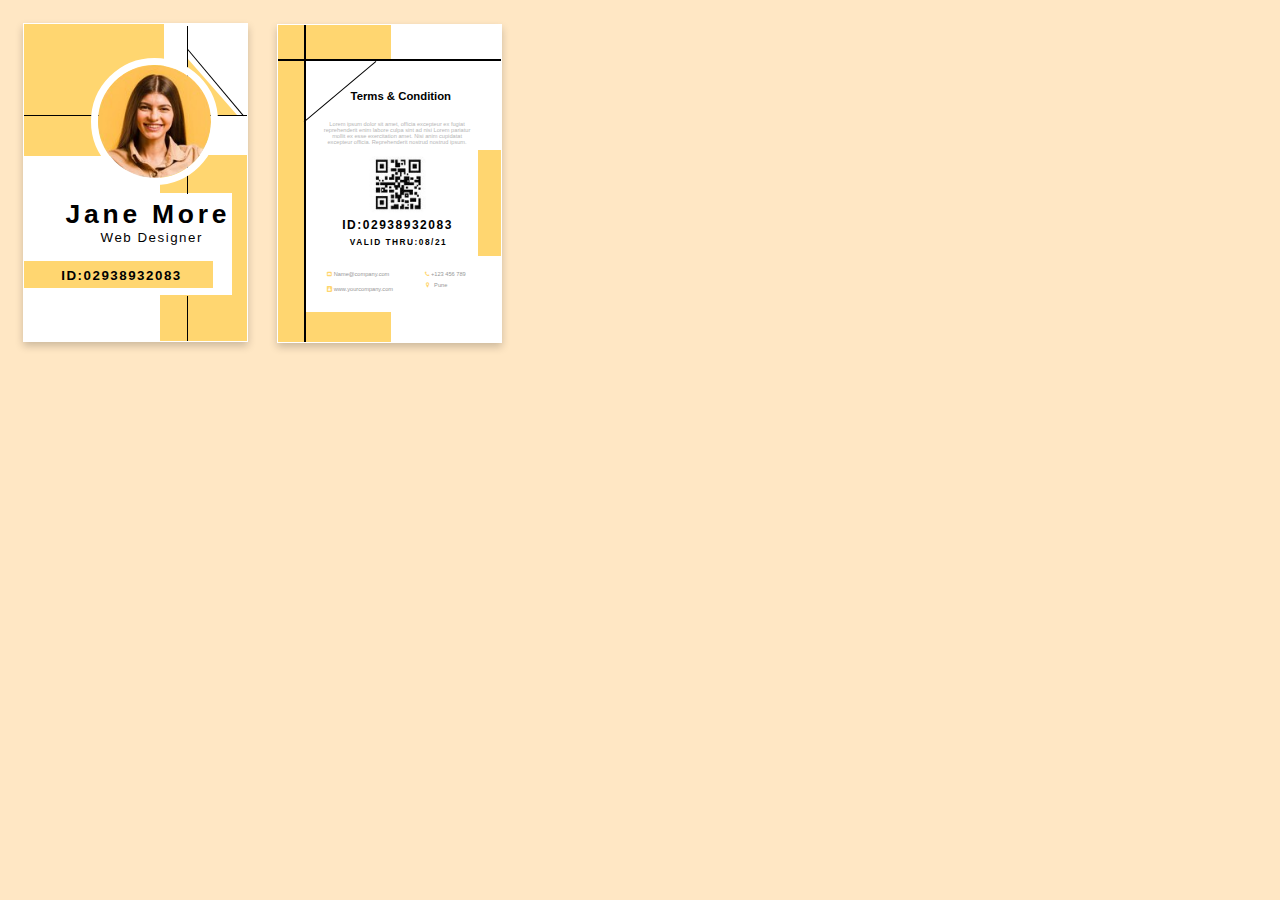
==== Submit Assignment/Vrushali-Gavali-71/preview.html @ d394f029 "Vrushali Gavali" ====
<!DOCTYPE html>
<html lang="en">

<head>
    <meta charset="UTF-8">
    <meta name="viewport" content="width=device-width, initial-scale=1.0">
    <link rel="stylesheet" type="text/css" href="./css/style.css">
    <link rel="stylesheet" href="https://cdnjs.cloudflare.com/ajax/libs/font-awesome/4.7.0/css/font-awesome.min.css">
    <title>ID Card</title>
</head>

<body>
    <!-- ID Card Wrapper -->
    <div class="id-card-wrapper-front ">
        <!-- Card Background Front Side -->
        <div class="id-card-background">
            <div class="id-right-rect"></div>
            <div class="id-left-rect"></div>
            <div class="id-rect"></div>
            <div class="id-yellow-rect"></div>
            <div class="decor-line1"></div>
            <div class="decor-line2"></div>
            <div class="decor-line3"></div>
            <div class="decor-line4"></div>
            <div class="tri"></div>
        </div>

        <!-- Content of ID Card Front Side -->
        <div class="id-card-content">
            <!-- Logo -->
            <div class="org-logo">
            </div>

            <!-- Photo -->
            <div class="user-photo">
                <img src="./img/71-modified.png">
            </div>

            <!-- Name -->
            <div class="user-name">Jane More</div>

            <!-- ID Number -->
            <div class="id-number">ID:02938932083</div>

            <!-- Job Title/Grade/Class -->
            <div class="id-title">Web Designer</div> <!-- or Grade: 10 -->

            <!-- Organization/School/College Information -->
            <div class="org-name"></div>
            <div class="org-address"></div>
        </div>
    </div>

    <!-- ID Card Wrapper Back Side -->
    <div class="id-card-wrapper-back">
        <!-- Card Background Back Side -->
        <div class="id-card-background">
            <div class="id-rect1"></div>
            <div class="id-rect2"></div>
            <div class="id-rect3"></div>
            <div class="id-rect4"></div>
            <div class="line1"></div>
            <div class="line2"></div>
            <div class="line3"></div>
        </div>

        <!-- Content of ID Card Back Side -->
        <div class="id-card-content">

            <div class="qr-code">
                <img src="./img/qr - Copy.jpg">
            </div>

            <!-- Emergency Contact Information -->
            <div class="id-emergency-contact">
                <i class="fa fa-phone" style="color:#FFD670"></i>
                <span class="label">+123 456 789</span>
                <i class="fa fa-map-marker" style="color:#FFD670;top:3mm;position:relative;left:-11mm"></i>
                <span class="location" style="position:relative;top:3mm;text-align: center;left: -10mm;">Pune</span>
            </div>

            <!-- Blood Group -->
            <div class="id-blood-group">
                <i class="fa fa-envelope-square" style="color:#FFD670"></i>
                <span class="name">Name@company.com</span>
            </div>

            <!-- Date of Birth (for Student) -->
            <div class="id-dob">
                <i class="fa fa-address-book" style="color:#FFD670"></i>
                <span class="web">www.yourcompany.com</span>

            </div> <!-- Only for Student -->

            <!-- Card Issue and Expiry Date -->
            <div class="id-issue-date">
                <b>ID:02938932083</b>
            </div>

            <div class="id-expiry-date">
                <b>VALID THRU:08/21</b>
            </div>

            <!-- Policies or Instructions -->
            <div class="id-policy">
                <p style="font-size: 3mm;color:black;top:-5mm;left:1mm;position:relative"><b>Terms & Condition</b></p>
                <span> </span>
                <span> </span>
                <p>Lorem ipsum dolor sit amet, officia excepteur ex fugiat reprehenderit enim labore culpa sint ad nisi
                    Lorem pariatur mollit ex esse exercitation amet. Nisi anim cupidatat excepteur officia.
                    Reprehenderit nostrud nostrud ipsum.</p>
            </div>

        </div>
    </div>


</body>

</html>
---- Submit Assignment/Vrushali-Gavali-71/css/style.css ----
/* Reset some default styles */
body,
h1,
h2,
h3,
p,
ul,
li {
    margin: 0;
    padding: 0;
}

body {
    font-family: 'Arial', sans-serif;
    background-color:#FFE7C4 ;
    
}

/* Visiting Card Styles */
.id-card-wrapper-front {
    position: relative;
    width: 167.25pt; /* 223px */
    height: 237.75pt; /* 317px */
    margin: 17.25pt; /* 23px */
    background-color: #ffffff;
    border: 0.75pt solid #ffffff; /* 1px */
    overflow: hidden;
    box-shadow: 0 4px 8px rgba(0, 0, 0, 0.2);
}

.id-card-wrapper-front .id-card-background {
    background-color: #ffffff;
    height: 100%;
}

.id-card-wrapper-front .id-right-rect {
    position: absolute;
    top: 0pt; 
    background-color:#FFD670 ;
    left: 0;
    margin-top: 0;
    width: 37mm;
    height: 35mm;
}

.id-card-wrapper-front .id-left-rect{
    left: 102pt;
    margin-top: -0.69pt;
    width: 30mm;
    height: 50mm;
    position: absolute;
    top: 35mm;
    background-color:#FFD670 ;
}

.id-card-wrapper-front .id-rect {
    left: 0;
    margin-top: -0.69pt;
    width: 55mm;
    height: 27mm;
    position: absolute;
    top: 45mm;
    background-color: #ffffff;
}
.id-card-wrapper-front .id-yellow-rect{
    left: 0;
    margin-top: -0.69pt;
    background-color:#FFD670;
    width: 50mm;
    height: 7mm;
    position: absolute;
    top: 63mm;
}
.decor-line1 {
    left:0;
    top: 24mm;
    height: 0.4mm;
    width: 90mm;
    background-color: black;
    position:relative;
}
.decor-line2{
    left:43mm;
    top: 0mm;
    height: 44.5mm;
    width: 0.3mm;
    background-color: black;
    position:relative;
}
.decor-line3{
    left: 43mm;
    top: 27mm;
    height: 15mm;
    width: 0.3mm;
    background-color: black;
    position:relative;
}
.decor-line4{
    top: -56mm;
    left: 50.5mm;
    height: 23mm;
    width: 0.3mm;
    background-color: black;
    position: relative;
    transform: rotate(-40deg);
}
.tri{
    position: relative;
    transform-origin: bottom right;
    overflow:hidden;
    left: 43.5mm;
    border-top: 15mm solid transparent;
    border-left: 13mm solid #FFD670;
    top: -73.75mm;
}
.org-logo {
    text-align: center;
    margin-bottom: -5.75pt;
    margin-top: -3mm;
}

.org-logo img {
    max-width: 46.25%; /* 27% */
    height: auto;
}

.user-photo {
    position: absolute;
    left: 7.5pt; /* 10px */
    top: 7.5pt; /* 10px */
    height: 75pt; /* 100px */
    width: 75pt; /* 100px */
    border-radius:50%;
    object-fit: cover;
}

.user-photo img{
    width: 30mm;
    height: 30mm;
    border-radius: 50%;
    position: absolute;
    top: -8mm;
    left: 15mm;
    border:2mm solid white;
}

.user-name {
    font-size: 7mm;
    font-weight: bold;
    text-align: center;
    margin-bottom: 30mm;
    position: relative;
    top: 35mm;
    left: 11mm;
    letter-spacing: 1mm;
    text-align:centre;
}

.id-number {
    font-size: 0.8333em;
    font-weight: bold;
    text-align: center;
    margin-bottom: 18mm;
    position: relative;
    top: 15mm;
    left: 4mm;
    letter-spacing: 0.4mm;
}

.id-title {
    letter-spacing: 0.4mm;
    font-size: 0.8333em;
    text-align: center;
    margin-bottom: 18mm;
    position: relative;
    top: -17mm;
    left: 12mm;
}

.org-name {
    font-size: -1.1667em;
    font-weight: bold;
    text-align: center;
    margin-bottom: 18mm;
    position: absolute;
    top: 54mm;
    left: 8mm;
}

.org-address {
    font-size: 0.8333em;
    font-weight: bold;
    text-align: center;
    margin-bottom: 18mm;
    position: absolute;
    top: 60mm;
    left: 16mm;
}

.id-card-wrapper-back {
    position: relative;
    width: 167.25pt; /* 223px */
    height: 237.75pt; /* 317px */
    margin: 17.25pt; /* 23px */
    background-color: #ffffff;
    border: 0.75pt solid #ffffff; /* 1px */
    overflow: hidden;
    left: 190.5pt; /* 254px */
    top: -255.75pt; /* -341px */
    box-shadow: 0 4px 8px rgba(0, 0, 0, 0.2);
}

.id-card-wrapper-back .id-card-background {
    background-color:#ffffff;
    height: 100%;
}

.id-card-wrapper-back .id-rect1 {
    position: absolute;
    top: 0pt; 
    background-color:#FFD670 ;
    left: 0;
    margin-top: 0;
    width: 7mm;
    height: 85mm;
}

.id-card-wrapper-back .id-rect2 {
    position: absolute;
    top: 0pt;
    background-color: #FFD670;
    left: 0;
    margin-top: 0;
    width: 30mm;
    height: 9mm;
}

.id-card-wrapper-back .id-rect3 {
    position: absolute;
    top: 76mm;
    background-color: #FFD670;
    left: 0;
    margin-top: 0;
    width: 30mm;
    height: 8mm;
}
.id-card-wrapper-back .id-rect4{
    position: absolute;
    top: 33mm;
    background-color: #FFD670;
    left: 53mm;
    margin-top: 0;
    width: 7mm;
    height: 28mm;
}
.id-card-wrapper-back .line1{
    left: 7mm;
    top: 0;
    height: 90mm;
    width: 0.3mm;
    background-color: black;
    position: relative;
}

.id-card-wrapper-back .line2{
    top: -81mm;
    height: 0.4mm;
    width: 90mm;
    background-color: black;
    position: relative;
}

.id-card-wrapper-back .line3{
    background-color: black;
    position: relative;
    transform: rotate(-40deg);
    left: 4mm;
    top: -73mm;
    height: 0.3mm;
    width: 25mm;
}


/* Content Styles */
.id-card-wrapper-front .id-card-content {
    position: absolute;
    top: 40.5pt; 
    text-align: center;/* 54px */
}

.id-card-wrapper-back .id-card-content {
    position: absolute;
    top: 54pt; /* 72px */
    padding: 6pt;
    text-align: center; /* 8px */
}

.id-contact-info {
    font-size: 0.8333em;
    font-weight: bold;
    text-align: center;
    margin-bottom: 18mm;
    position: absolute;
    top: 42mm;
    left: 16mm;
}

.qr-code {
    position: absolute;
    left: 7.5pt; /* 10px */
    top: 7.5pt; /* 10px */
    height: 75pt; /* 100px */
    width: 75pt; /* 100px */
    border-radius: 50%;
    object-fit: cover;
}

.qr-code img {
    width: 15mm;
    height: 15mm;
    border-radius: 5pt;
    position: absolute;
    top: 13mm;
    right: -10mm;
    text-align: center;
}

.id-card-wrapper-back .id-emergency-contact {
    font-size: 1.5mm;
    margin-bottom: 39mm;
    position:absolute;
    top: 46mm;
    text-align: center;
    color: #989898;
    left: 39mm;
}

.id-card-wrapper-back  .id-blood-group{
    font-size: 1.5mm;
    margin-bottom: 5mm;
    position:absolute;
    top: 46mm;
    text-align: center;
    color: #989898;
    left: 13mm;
}

.id-card-wrapper-back  .id-dob{
    font-size: 1.5mm;
    margin-bottom: 5mm;
    position: absolute;
    top: 50mm;
    text-align: center;
    color: #989898;
    left: 13mm;
}

.id-card-wrapper-back .id-issue-date {
    font-size: 12px;
    margin-bottom: 5mm;
    position: absolute;
    top: 32mm;
    width: 20mm;
    left:17mm;
    text-align: center;
    letter-spacing:0.4mm;
}

.id-card-wrapper-back .id-expiry-date {
    font-size: 2.2mm;
    margin-bottom: 5mm;
    position: absolute;
    top: 37mm;
    text-align: center;
    left: 19mm;
    letter-spacing: 0.4mm;
}

/* 
.id-barcode{
    font-size: 0.8333em;
    margin-bottom: 5mm;
    position: absolute;
    top: 4mm;
    text-align: center;
} */

.id-policy {
    font-size: 1.5mm;
    text-align: center;
    margin-top: 29mm;
    margin-left: 5mm;
    margin-right: 9mm;
    color: #B6B6B6;
    position: relative;
    top: -28mm;
    left: 4mm;

}
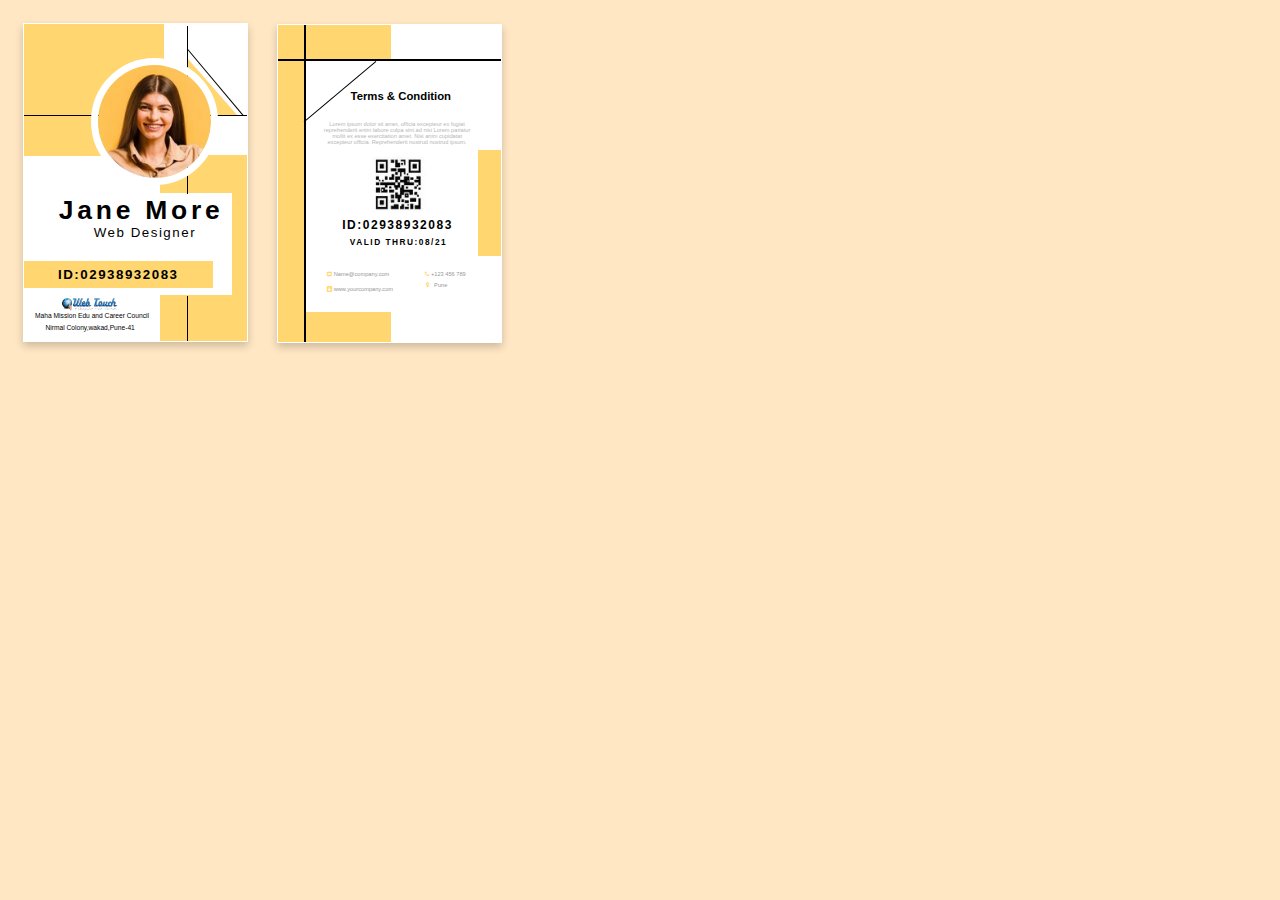
==== commit 3fad23c9: "Vrushali Gavali" ====
--- a/Submit Assignment/Vrushali-Gavali-71/preview.html
+++ b/Submit Assignment/Vrushali-Gavali-71/preview.html
@@ -29,6 +29,7 @@
         <div class="id-card-content">
             <!-- Logo -->
             <div class="org-logo">
+                <img src="./img/org-logo.png">
             </div>
 
             <!-- Photo -->
@@ -46,8 +47,8 @@
             <div class="id-title">Web Designer</div> <!-- or Grade: 10 -->
 
             <!-- Organization/School/College Information -->
-            <div class="org-name"></div>
-            <div class="org-address"></div>
+            <div class="org-name">Maha Mission Edu and Career Council</div>
+            <div class="org-address">Nirmal Colony,wakad,Pune-41</div>
         </div>
     </div>
 
--- a/Submit Assignment/Vrushali-Gavali-71/css/style.css
+++ b/Submit Assignment/Vrushali-Gavali-71/css/style.css
@@ -119,9 +119,12 @@
     margin-top: -3mm;
 }
 
-.org-logo img {
-    max-width: 46.25%; /* 27% */
-    height: auto;
+.org-logo img{
+    height: 15mm;
+    width: 15mm;
+    position: absolute;
+    left: 10mm;
+    top: 53mm;
 }
 
 .user-photo {
@@ -146,14 +149,14 @@
 
 .user-name {
     font-size: 7mm;
+    width: 46mm;
     font-weight: bold;
-    text-align: center;
+    /* text-align: center; */
     margin-bottom: 30mm;
-    position: relative;
-    top: 35mm;
-    left: 11mm;
+    position: absolute;
+    top: 31mm;
+    left: 8mm;
     letter-spacing: 1mm;
-    text-align:centre;
 }
 
 .id-number {
@@ -161,40 +164,40 @@
     font-weight: bold;
     text-align: center;
     margin-bottom: 18mm;
-    position: relative;
-    top: 15mm;
-    left: 4mm;
+    position: absolute;
+    top: 50mm;
+    left: 9mm;
     letter-spacing: 0.4mm;
 }
 
 .id-title {
     letter-spacing: 0.4mm;
-    font-size: 0.8333em;
-    text-align: center;
+    font-size: 10pt;
+    /* text-align: center; */
     margin-bottom: 18mm;
-    position: relative;
-    top: -17mm;
-    left: 12mm;
+    position: absolute;
+    top: 39mm;
+    left: 17mm;
+    width: 30mm;
 }
 
 .org-name {
-    font-size: -1.1667em;
-    font-weight: bold;
-    text-align: center;
+    font-size: 5pt;
     margin-bottom: 18mm;
     position: absolute;
-    top: 54mm;
-    left: 8mm;
+    top: 62mm;
+    left: 2mm;
+    width: 32mm;
+    text-align: center;
 }
 
 .org-address {
-    font-size: 0.8333em;
-    font-weight: bold;
-    text-align: center;
+    font-size: 5pt;
     margin-bottom: 18mm;
     position: absolute;
-    top: 60mm;
-    left: 16mm;
+    top: 65mm;
+    left: 3mm;
+    width: 29mm;
 }
 
 .id-card-wrapper-back {
